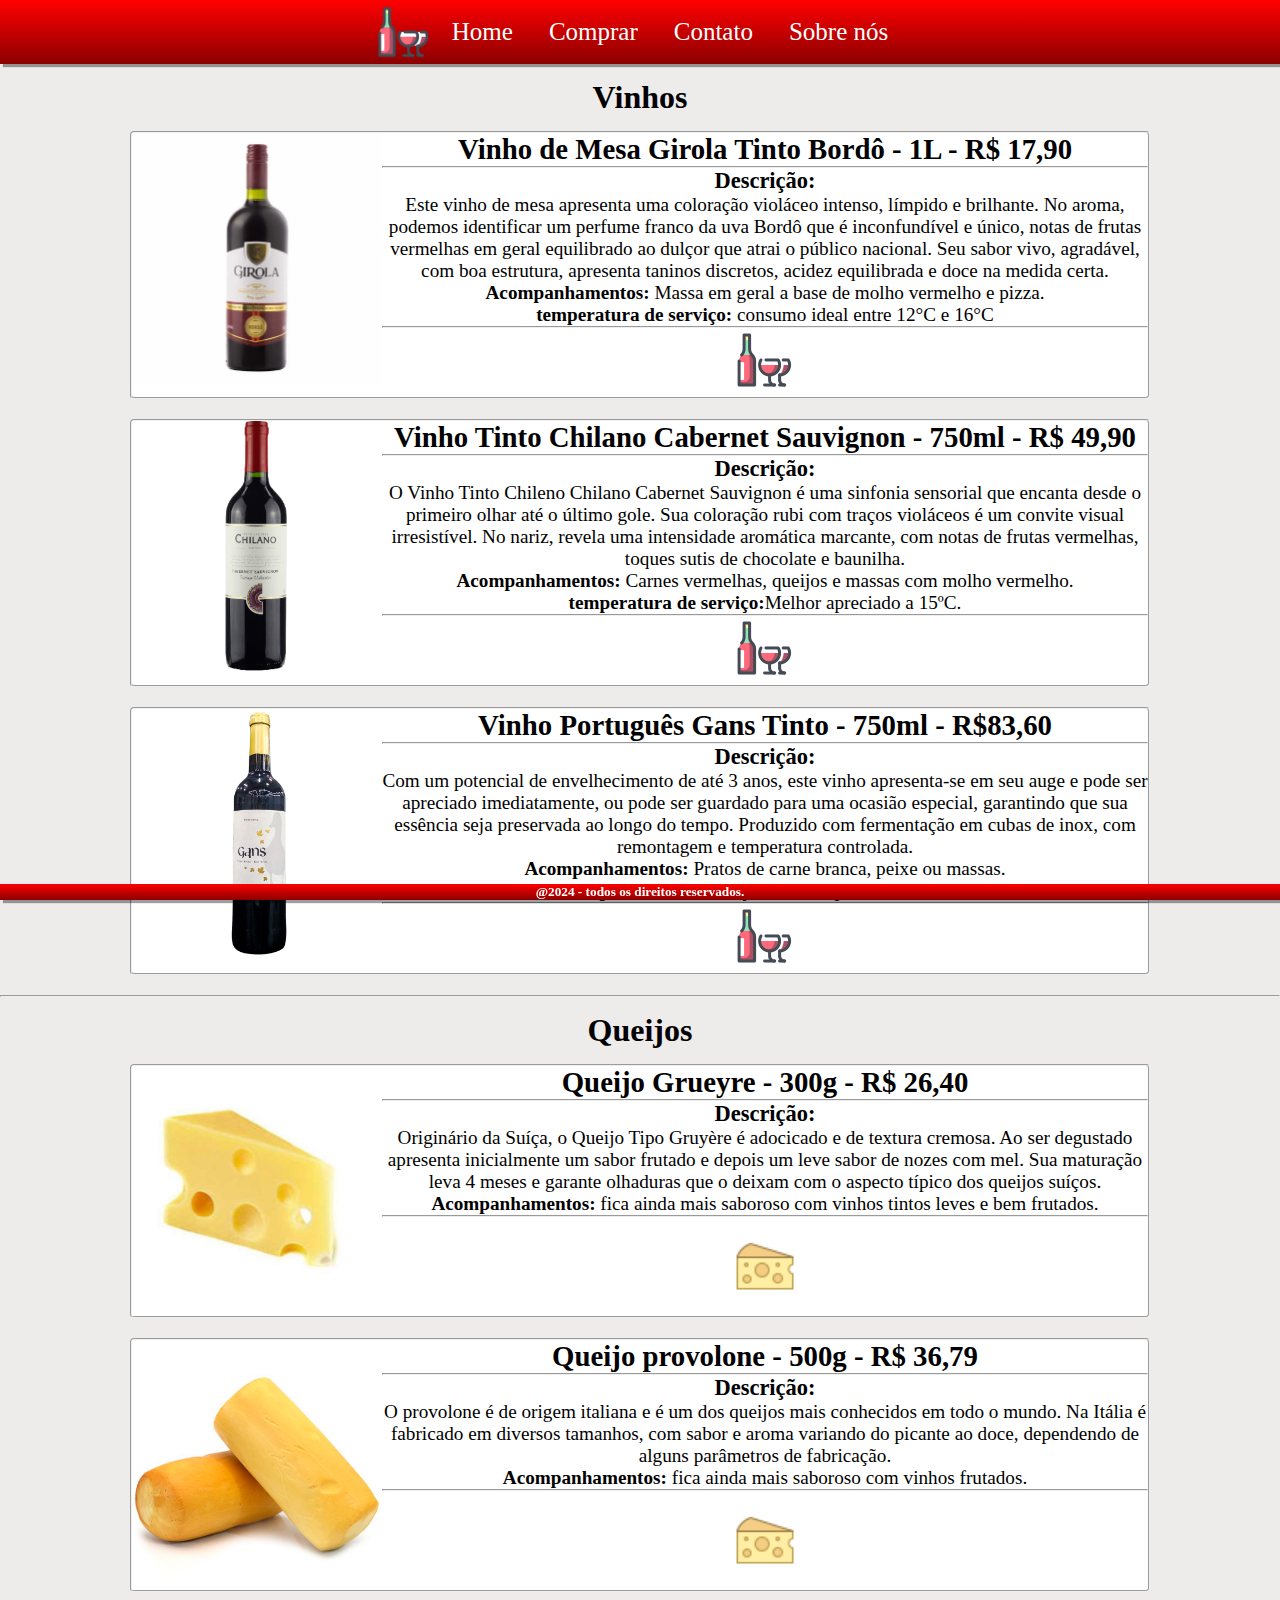
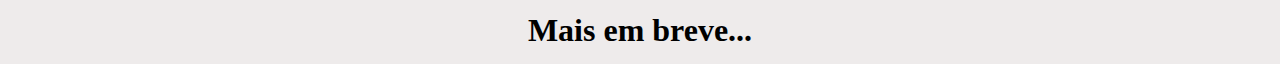
==== Aba_Comprar.html @ a4141d59 "first commit" ====
<!DOCTYPE html>
<html lang="pt-br">
<head>
    <meta charset="UTF-8">
    <meta name="viewport" content="width=device-width, initial-scale=1.0">
    <link rel="shortcut icon" href="./Imgs/icone_vinho.png">
    <title>Vinheria</title>
    <link rel="stylesheet" href="./PersonalizaçãoSite.css">
</head>
<body>
    <header>
        <img src="./Imgs/icone_vinho.png" width="60px">
        <a href="./Vinheria_home.html" data-text="home">Home</a>
        <a href="./Aba_Comprar.html" data-text="Comprar">Comprar</a>
        <a href="#" data-text="Contato">Contato</a>
        <a href="#" data-text="Sobre nós">Sobre nós</a>
        
    </header>

    <h1>Vinhos</h1>

    <center>
    <a href="./Comprar_girola.html">
    <fieldset>
        <td><img src="./Imgs/Vinho_Girola.jpg" align="left" width="250px"></td>
        <td><h2>Vinho de Mesa Girola Tinto Bordô - 1L - R$ 17,90 </h2></td>
        <hr>
        <h3> Descrição: </h3>
        <td>Este vinho de mesa apresenta uma coloração violáceo intenso, límpido e brilhante.

            No aroma, podemos identificar um perfume franco da uva Bordô que é inconfundível e único, notas de frutas vermelhas em geral equilibrado ao dulçor que atrai o público nacional.
            
            Seu sabor vivo, agradável, com boa estrutura, apresenta taninos discretos, acidez equilibrada e doce na medida certa.
            
             
            <p>
            <strong>Acompanhamentos:</strong> Massa em geral a base de molho vermelho e pizza.
            </p>
            <strong>temperatura de serviço:</strong> consumo ideal entre 12°C e 16°C</td>
            <hr> 
        <img src="Imgs/icone_vinho.png">
            </div>
    </fieldset>
    </a>

<p></p>
    <a href="#">
    <fieldset>
        <td><img src="./Imgs/Vinho_Chilano.jpg" align="left" width="250px"></td>
        <td><h2>Vinho Tinto Chilano Cabernet Sauvignon - 750ml - R$ 49,90</h2></td>
        <hr>
        <h3> Descrição: </h3>
        <td>O Vinho Tinto Chileno Chilano Cabernet Sauvignon é uma sinfonia sensorial que encanta desde o primeiro olhar até o último gole. Sua coloração rubi com traços violáceos é um convite visual irresistível. No nariz, revela uma intensidade aromática marcante, com notas de frutas vermelhas, toques sutis de chocolate e baunilha.
             
            <p>
            <strong>Acompanhamentos:</strong> Carnes vermelhas, queijos e massas com molho vermelho.
            </p>
            <strong>temperatura de serviço:</strong>Melhor apreciado a 15ºC.</td>
            <hr> 
        <img src="Imgs/icone_vinho.png">
            </div>
    </fieldset>
    </a>

    <a href="#">
    <fieldset>
        <td><img src="./Imgs/vinho_gans.jpg" align="left" width="250px"></td>
        <td><h2>Vinho Português Gans Tinto - 750ml - R$83,60</h2></td>
        <hr>
        <h3> Descrição: </h3>
        <td>Com um potencial de envelhecimento de até 3 anos, este vinho apresenta-se em seu auge e pode ser apreciado imediatamente, ou pode ser guardado para uma ocasião especial, garantindo que sua essência seja preservada ao longo do tempo.

            Produzido com fermentação em cubas de inox, com remontagem e temperatura controlada.
            <p>
            <strong>Acompanhamentos:</strong> Pratos de carne branca, peixe ou massas.
            </p>
            <strong>temperatura de serviço:</strong>Melhor apreciado a 16ºC.</td>
            <hr> 
        <img src="Imgs/icone_vinho.png">
            </div>
    </fieldset>
    </a>
</center>

<hr>
<h1>Queijos</h1>
<center>
    <a href="#">
    <fieldset>
        <td><img src="./Imgs/queijo_gruyere.jpg" align="left" width="250px"></td>
        <td><h2>Queijo Grueyre - 300g - R$ 26,40 </h2></td>
        <hr>
        <h3> Descrição: </h3>
        <td>Originário da Suíça, o Queijo Tipo Gruyère é adocicado e de textura cremosa. Ao ser degustado apresenta inicialmente um sabor frutado e depois um leve sabor de nozes com mel. Sua maturação leva 4 meses e garante olhaduras que o deixam com o aspecto típico dos queijos suíços.
             
            <p>
            <strong>Acompanhamentos:</strong> fica ainda mais saboroso com vinhos tintos leves e bem frutados.
            </p>
            </td>
            <hr> 
       <div id="espaço_cima"> <img src="Imgs/icone_queijo.png" width="60px"> </div>
            </div>
    </fieldset>
    </a>

    <a href="#">
    <fieldset>
        <td><img src="./Imgs/queijo_provolone.jpg" align="left" width="250px"></td>
        <td><h2>Queijo provolone - 500g - R$ 36,79 </h2></td>
        <hr>
        <h3> Descrição: </h3>
        <td>O provolone é de origem italiana e é um dos queijos mais conhecidos em todo o mundo. Na Itália é fabricado em diversos tamanhos, com sabor e aroma variando do picante ao doce, dependendo de alguns parâmetros de fabricação.

            <p>
            <strong>Acompanhamentos:</strong> fica ainda mais saboroso com vinhos frutados.
            </p>
            </td>
            <hr> 
       <div id="espaço_cima"> <img src="Imgs/icone_queijo.png" width="60px"> </div>
            </div>
    </fieldset>
    </a>
<h1>Mais em breve...</h1>
</center>
    <footer>
        <h5>@2024 - todos os direitos reservados.</h5>
    </footer>
</body>
</html>
---- PersonalizaçãoSite.css ----
*{
    margin: 0;
    padding: 0;
    box-sizing: border-box;
    font-family:'Times New Roman', Times, serif;
    
}
header{background-image: linear-gradient( red, darkred);
justify-content: center;
align-items: center;
display: flex;
box-shadow: 3px 3px 1px 0px #00000060;
}

body{
   justify-content: center;
   text-align: center;
    align-items: center;
    background-color: rgb(238, 235, 235);
}


header a {
    position: relative;
    display: inline-block;
    color: #fff;
    font-size: 25px;
    text-decoration: none;
    padding: 18px;
    background-image: linear-gradient(rgb(red),rgb(darkred));
    transition: 0.5s;
}

header a:hover{
background-image: linear-gradient(rgb(198, 3, 3), rgb(77, 0, 0));
font-size:30px;
transition: all ease-in-out 0.5s;
}

footer{background-image: linear-gradient( red, darkred);
    justify-content: center;
    align-items: center;
    box-shadow: 3px 3px 1px 0px #00000060;
    color: #fff;
   position: fixed;
    bottom: 0%;
    width: 100%;
   
    
    }


 fieldset{
    text-align: center;
    border-radius: 4px;
    width: 1020px;
    transition: 1s;
    background-color: #ffffff;
    font-size: larger;
    margin-bottom: 20px;
}
fieldset:hover{
    width: 1040px;
    transition: 1s;
    background-color: darkred;
    color: #fff;
    box-shadow: 0 6px 8px 0 red, 0 8px 12px 0 darkred;
    
}

fieldset:hover h2{
    transition: 1s;
    color: gold;
}
h1{
    text-align: center;
    margin-top: 15px;
    margin-bottom: 15px;

}


button:hover{
    box-shadow: 0 12px 16px 0 rgba(0,0,0,0.24), 0 17px 50px 0 rgba(0,0,0,0.19);

}

#espaço_cima{
    margin-top: 20px;
}

a{
    text-decoration: none;
    color: black;
}

#select_personalizado select{
    background-image: linear-gradient(red,darkred);
    color: gold;
    border-radius: 20px;
}
#select_personalizado {
    color: darkred;
    margin-top: 25px;
    margin-bottom: 25px;
    
}


#botao_compra button{
background-image: linear-gradient(red,darkred); /* Green */
  border: none;
  color: white;
  padding: 15px 32px;
  text-align: center;
  text-decoration: none;
  display: inline-block;
  font-size: 16px;
  border-radius: 20px;
  transition: 0.5s;
}

#botao_compra button:hover{
    background-image: linear-gradient(rgb(198, 3, 3), rgb(77, 0, 0)); /* Green */
    font-size:20px;
    transition: all ease-in-out 0.5s;
}

#botao_compra{
    margin-bottom: 25px;
}
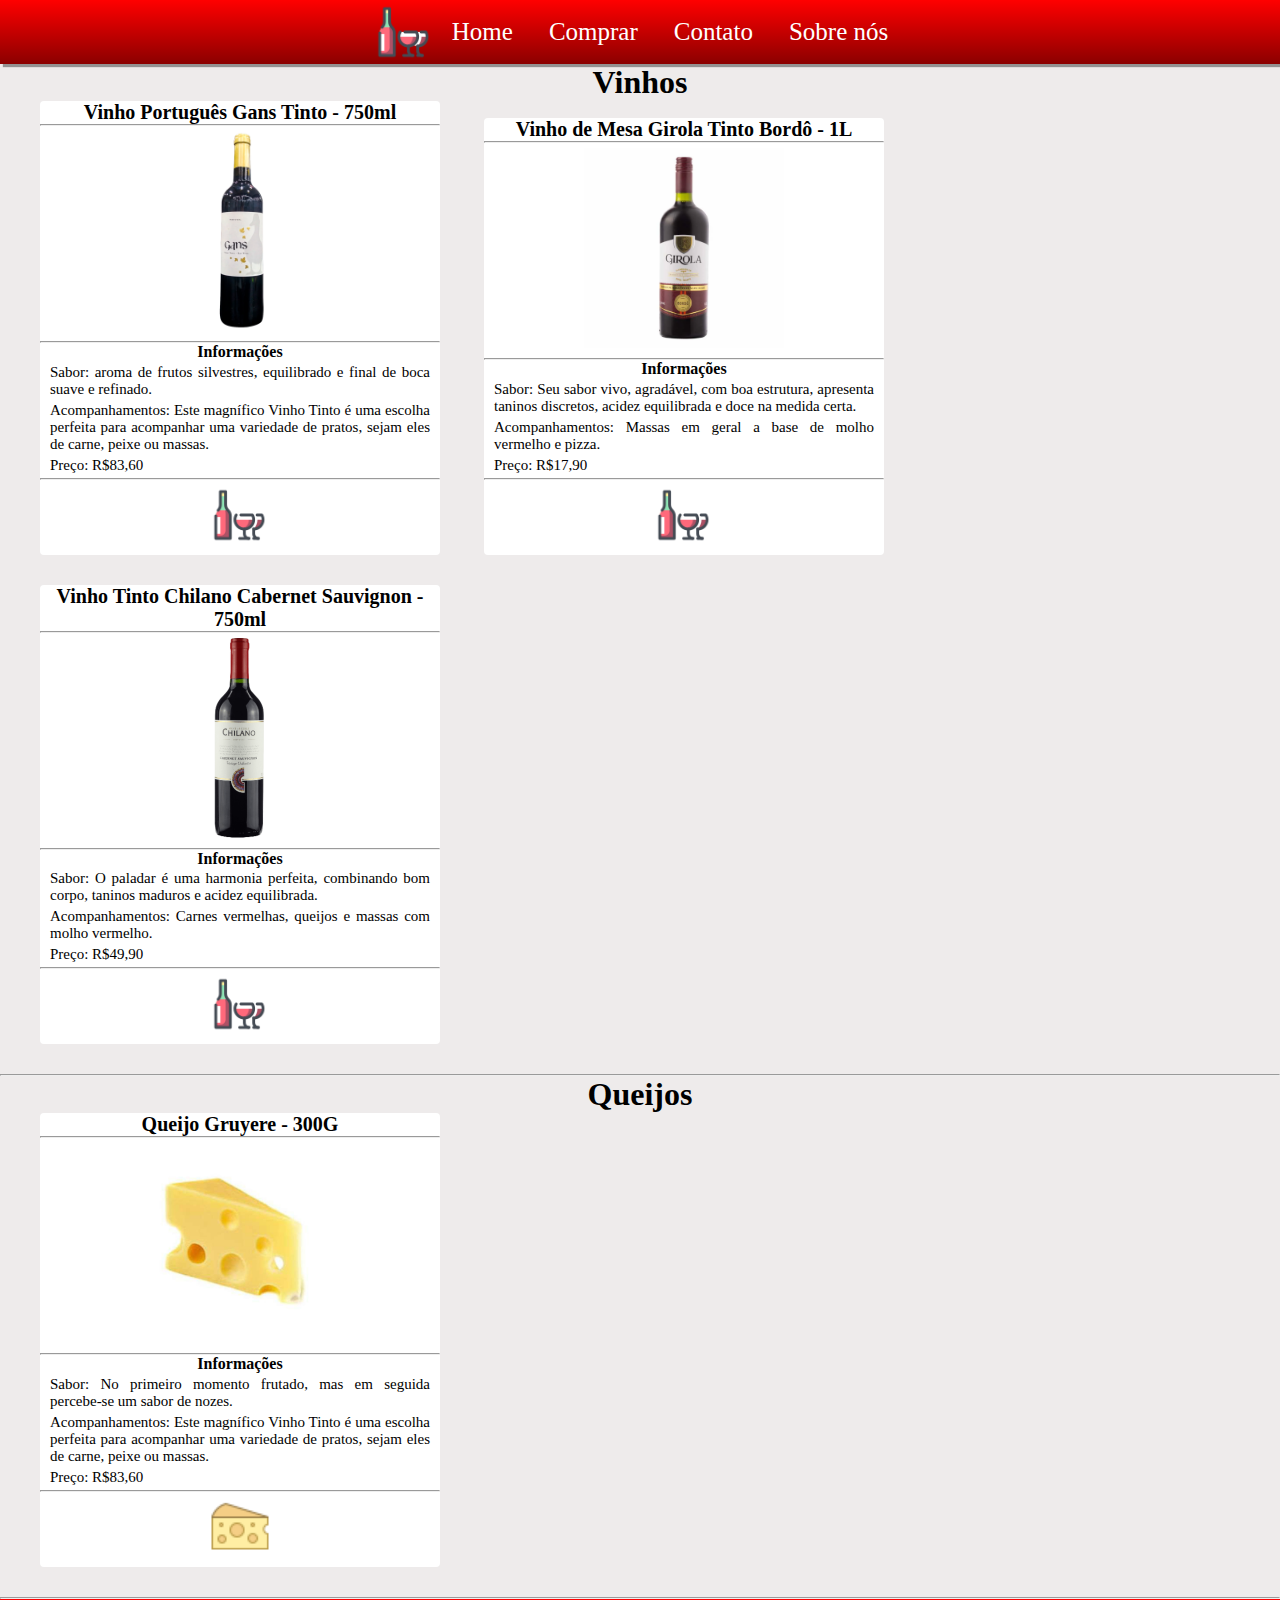
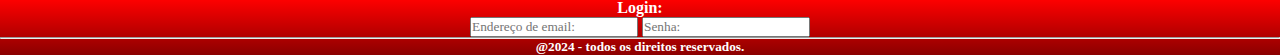
==== commit b7a26de0: "Prj_Vinharia" ====
--- a/Aba_Comprar.html
+++ b/Aba_Comprar.html
@@ -5,124 +5,82 @@
     <meta name="viewport" content="width=device-width, initial-scale=1.0">
     <link rel="shortcut icon" href="./Imgs/icone_vinho.png">
     <title>Vinheria</title>
-    <link rel="stylesheet" href="./PersonalizaçãoSite.css">
+    <link rel="stylesheet" href="./css/styles.css">
 </head>
 <body>
-    <header>
+    <div id="menu">
+    <nav>
         <img src="./Imgs/icone_vinho.png" width="60px">
         <a href="./Vinheria_home.html" data-text="home">Home</a>
-        <a href="./Aba_Comprar.html" data-text="Comprar">Comprar</a>
+        <a href="./Nova_aba_compras.html" data-text="Comprar">Comprar</a>
         <a href="#" data-text="Contato">Contato</a>
         <a href="#" data-text="Sobre nós">Sobre nós</a>
+    </div>
         
-    </header>
-
+    </nav>
     <h1>Vinhos</h1>
 
-    <center>
-    <a href="./Comprar_girola.html">
-    <fieldset>
-        <td><img src="./Imgs/Vinho_Girola.jpg" align="left" width="250px"></td>
-        <td><h2>Vinho de Mesa Girola Tinto Bordô - 1L - R$ 17,90 </h2></td>
+    <div id="card">
+        <h2> Vinho Português Gans Tinto - 750ml </h2>
         <hr>
-        <h3> Descrição: </h3>
-        <td>Este vinho de mesa apresenta uma coloração violáceo intenso, límpido e brilhante.
+        <img src="./Imgs/vinho_gans.jpg">
+        <hr>
+        <h3>Informações</h3>
+       <h4><strong>Sabor: </strong>aroma de frutos silvestres, equilibrado e final de boca suave e refinado.</h4>
+       <h4><strong>Acompanhamentos: </strong>Este magnífico Vinho Tinto é uma escolha perfeita para acompanhar uma variedade de pratos, sejam eles de carne, peixe ou massas. </strong></h4>
+       <h4><strong>Preço: </strong> R$83,60 </strong></h4>
+       <hr>
+      <div id="pequeno_icone"><img src="./Imgs/icone_vinho.png"></div>
+    </div>
 
-            No aroma, podemos identificar um perfume franco da uva Bordô que é inconfundível e único, notas de frutas vermelhas em geral equilibrado ao dulçor que atrai o público nacional.
-            
-            Seu sabor vivo, agradável, com boa estrutura, apresenta taninos discretos, acidez equilibrada e doce na medida certa.
-            
-             
-            <p>
-            <strong>Acompanhamentos:</strong> Massa em geral a base de molho vermelho e pizza.
-            </p>
-            <strong>temperatura de serviço:</strong> consumo ideal entre 12°C e 16°C</td>
-            <hr> 
-        <img src="Imgs/icone_vinho.png">
-            </div>
-    </fieldset>
-    </a>
+    <div id="card">
+        <h2>Vinho de Mesa Girola Tinto Bordô - 1L </h2>
+        <hr>
+        <img src="./Imgs/Vinho_Girola.jpg">
+        <hr>
+        <h3>Informações</h3>
+       <h4><strong>Sabor: </strong>Seu sabor vivo, agradável, com boa estrutura, apresenta taninos discretos, acidez equilibrada e doce na medida certa.</h4>
+       <h4><strong>Acompanhamentos: </strong>Massas em geral a base de molho vermelho e pizza. </strong></h4>
+       <h4><strong>Preço: </strong> R$17,90 </strong></h4>
+       <hr>
+       <div id="pequeno_icone"><img src="./Imgs/icone_vinho.png"></div>
+    </div>
 
-<p></p>
-    <a href="#">
-    <fieldset>
-        <td><img src="./Imgs/Vinho_Chilano.jpg" align="left" width="250px"></td>
-        <td><h2>Vinho Tinto Chilano Cabernet Sauvignon - 750ml - R$ 49,90</h2></td>
+    <div id="card">
+        <h2> Vinho Tinto Chilano Cabernet Sauvignon - 750ml </h2>
         <hr>
-        <h3> Descrição: </h3>
-        <td>O Vinho Tinto Chileno Chilano Cabernet Sauvignon é uma sinfonia sensorial que encanta desde o primeiro olhar até o último gole. Sua coloração rubi com traços violáceos é um convite visual irresistível. No nariz, revela uma intensidade aromática marcante, com notas de frutas vermelhas, toques sutis de chocolate e baunilha.
-             
-            <p>
-            <strong>Acompanhamentos:</strong> Carnes vermelhas, queijos e massas com molho vermelho.
-            </p>
-            <strong>temperatura de serviço:</strong>Melhor apreciado a 15ºC.</td>
-            <hr> 
-        <img src="Imgs/icone_vinho.png">
-            </div>
-    </fieldset>
-    </a>
+        <img src="./Imgs/Vinho_Chilano.jpg">
+        <hr>
+        <h3>Informações</h3>
+       <h4><strong>Sabor: </strong>O paladar é uma harmonia perfeita, combinando bom corpo, taninos maduros e acidez equilibrada.</h4>
+       <h4><strong>Acompanhamentos: </strong>Carnes vermelhas, queijos e massas com molho vermelho. </strong></h4>
+       <h4><strong>Preço: </strong> R$49,90 </strong></h4>
+       <hr>
+       <div id="pequeno_icone"><img src="./Imgs/icone_vinho.png"></div>
+    </div>
+    <hr>
+    <h1>Queijos</h1>
+    <div id="card">
+        <h2> Queijo Gruyere - 300G </h2>
+        <hr>
+        <img src="./Imgs/queijo_gruyere.jpg">
+        <hr>
+        <h3>Informações</h3>
+       <h4><strong>Sabor: </strong>No primeiro momento frutado, mas em seguida percebe-se um sabor de nozes.</h4>
+       <h4><strong>Acompanhamentos: </strong>Este magnífico Vinho Tinto é uma escolha perfeita para acompanhar uma variedade de pratos, sejam eles de carne, peixe ou massas. </strong></h4>
+       <h4><strong>Preço: </strong> R$83,60 </strong></h4>
+       <hr>
+      <div id="pequeno_icone"><img src="./Imgs/icone_queijo.png"></div>
+    </div>
 
-    <a href="#">
-    <fieldset>
-        <td><img src="./Imgs/vinho_gans.jpg" align="left" width="250px"></td>
-        <td><h2>Vinho Português Gans Tinto - 750ml - R$83,60</h2></td>
+    </div>
+    <hr>
+
+    <footer>
+        <h4>Login:</h4>
+        <input type="text" placeholder="Endereço de email:">
+        <input type="password" placeholder="Senha:">
         <hr>
-        <h3> Descrição: </h3>
-        <td>Com um potencial de envelhecimento de até 3 anos, este vinho apresenta-se em seu auge e pode ser apreciado imediatamente, ou pode ser guardado para uma ocasião especial, garantindo que sua essência seja preservada ao longo do tempo.
-
-            Produzido com fermentação em cubas de inox, com remontagem e temperatura controlada.
-            <p>
-            <strong>Acompanhamentos:</strong> Pratos de carne branca, peixe ou massas.
-            </p>
-            <strong>temperatura de serviço:</strong>Melhor apreciado a 16ºC.</td>
-            <hr> 
-        <img src="Imgs/icone_vinho.png">
-            </div>
-    </fieldset>
-    </a>
-</center>
-
-<hr>
-<h1>Queijos</h1>
-<center>
-    <a href="#">
-    <fieldset>
-        <td><img src="./Imgs/queijo_gruyere.jpg" align="left" width="250px"></td>
-        <td><h2>Queijo Grueyre - 300g - R$ 26,40 </h2></td>
-        <hr>
-        <h3> Descrição: </h3>
-        <td>Originário da Suíça, o Queijo Tipo Gruyère é adocicado e de textura cremosa. Ao ser degustado apresenta inicialmente um sabor frutado e depois um leve sabor de nozes com mel. Sua maturação leva 4 meses e garante olhaduras que o deixam com o aspecto típico dos queijos suíços.
-             
-            <p>
-            <strong>Acompanhamentos:</strong> fica ainda mais saboroso com vinhos tintos leves e bem frutados.
-            </p>
-            </td>
-            <hr> 
-       <div id="espaço_cima"> <img src="Imgs/icone_queijo.png" width="60px"> </div>
-            </div>
-    </fieldset>
-    </a>
-
-    <a href="#">
-    <fieldset>
-        <td><img src="./Imgs/queijo_provolone.jpg" align="left" width="250px"></td>
-        <td><h2>Queijo provolone - 500g - R$ 36,79 </h2></td>
-        <hr>
-        <h3> Descrição: </h3>
-        <td>O provolone é de origem italiana e é um dos queijos mais conhecidos em todo o mundo. Na Itália é fabricado em diversos tamanhos, com sabor e aroma variando do picante ao doce, dependendo de alguns parâmetros de fabricação.
-
-            <p>
-            <strong>Acompanhamentos:</strong> fica ainda mais saboroso com vinhos frutados.
-            </p>
-            </td>
-            <hr> 
-       <div id="espaço_cima"> <img src="Imgs/icone_queijo.png" width="60px"> </div>
-            </div>
-    </fieldset>
-    </a>
-<h1>Mais em breve...</h1>
-</center>
-    <footer>
         <h5>@2024 - todos os direitos reservados.</h5>
     </footer>
 </body>
--- a/css/styles.css
+++ b/css/styles.css
@@ -0,0 +1,151 @@
+*{
+    margin: 0;
+    padding: 0;
+    box-sizing: border-box;
+    font-family:'Times New Roman', Times, serif;
+    
+}
+#menu nav{background-image: linear-gradient( red, darkred);
+justify-content: center;
+align-items: center;
+display: flex;
+box-shadow: 3px 3px 1px 0px #00000060;
+}
+
+#menu nav a {
+    position: relative;
+    display: inline-block;
+    color: #fff;
+    font-size: 25px;
+    text-decoration: none;
+    padding: 18px;
+    background-image: linear-gradient(rgb(red),rgb(darkred));
+    transition: 0.5s;
+}
+
+#menu nav a:hover{
+background-image: linear-gradient(rgb(198, 3, 3), rgb(77, 0, 0));
+font-size:30px;
+transition: all ease-in-out 0.5s;
+}
+
+body{
+    justify-content: center;
+     background-color: rgb(238, 235, 235);
+ }
+footer{background-image: linear-gradient( red, darkred);
+    align-items: center;
+    box-shadow: 3px 3px 1px 0px #00000060;
+    color: #fff;
+    bottom: 0%;
+    margin-bottom: 0;
+    width: 100%;
+    text-align: center;
+   
+    
+    }
+
+    h1{
+        text-align: center;
+    }
+
+    #card{
+        text-align: center;
+        border-radius: 4px;
+        width: 400px;
+        transition: 1s;
+        background-color: #ffffff;
+        font-size: larger;
+        margin-bottom: 30px;
+        display: inline-block;
+        margin-left: 40px;
+        cursor: pointer;
+    }
+    
+    #card h2{
+        font-size: 20px;
+    }
+    
+    #card h3{
+        font-size: 16px;
+        margin-bottom: 2.5px;
+    }
+    
+    #card h4{
+        font-size: 15px;
+        margin-left: 10px;
+        margin-right: 10px;
+        text-align: justify;
+        font-weight: lighter;
+        margin-bottom: 4px;
+    }
+    
+    
+    #card img{
+        width: 200px;
+        margin-top: 5px;
+        margin-bottom: 5px;
+    
+    }
+    #pequeno_icone img{
+        width:60px
+    }
+    
+    #card:hover{
+        transition: 1s;
+        background-color: darkred;
+        color: #fff;
+        box-shadow: 0 6px 8px 0 red, 0 8px 12px 0 darkred;
+        
+    }
+    
+    #card:hover h2 {
+        transition: 1s;
+        color: gold;
+    }
+    #card:hover h3 {
+        transition: 1s;
+        color: gold;
+    }
+    #card:hover strong {
+        transition: 1s;
+        color: gold;
+    }
+
+    
+#select_personalizado select{
+    background-image: linear-gradient(red,darkred);
+    color: gold;
+    border-radius: 20px;
+}
+#select_personalizado {
+    color: darkred;
+    margin-top: 25px;
+    margin-bottom: 25px;
+    
+}
+
+
+#botao_compra button{
+background-image: linear-gradient(red,darkred); /* Green */
+  border: none;
+  color: white;
+  padding: 15px 32px;
+  text-align: center;
+  text-decoration: none;
+  display: inline-block;
+  font-size: 16px;
+  border-radius: 20px;
+  transition: 0.5s;
+}
+
+#botao_compra button:hover{
+    background-image: linear-gradient(rgb(198, 3, 3), rgb(77, 0, 0)); /* Green */
+    font-size:20px;
+    transition: all ease-in-out 0.5s;
+}
+
+#botao_compra{
+    margin-bottom: 25px;
+}
+
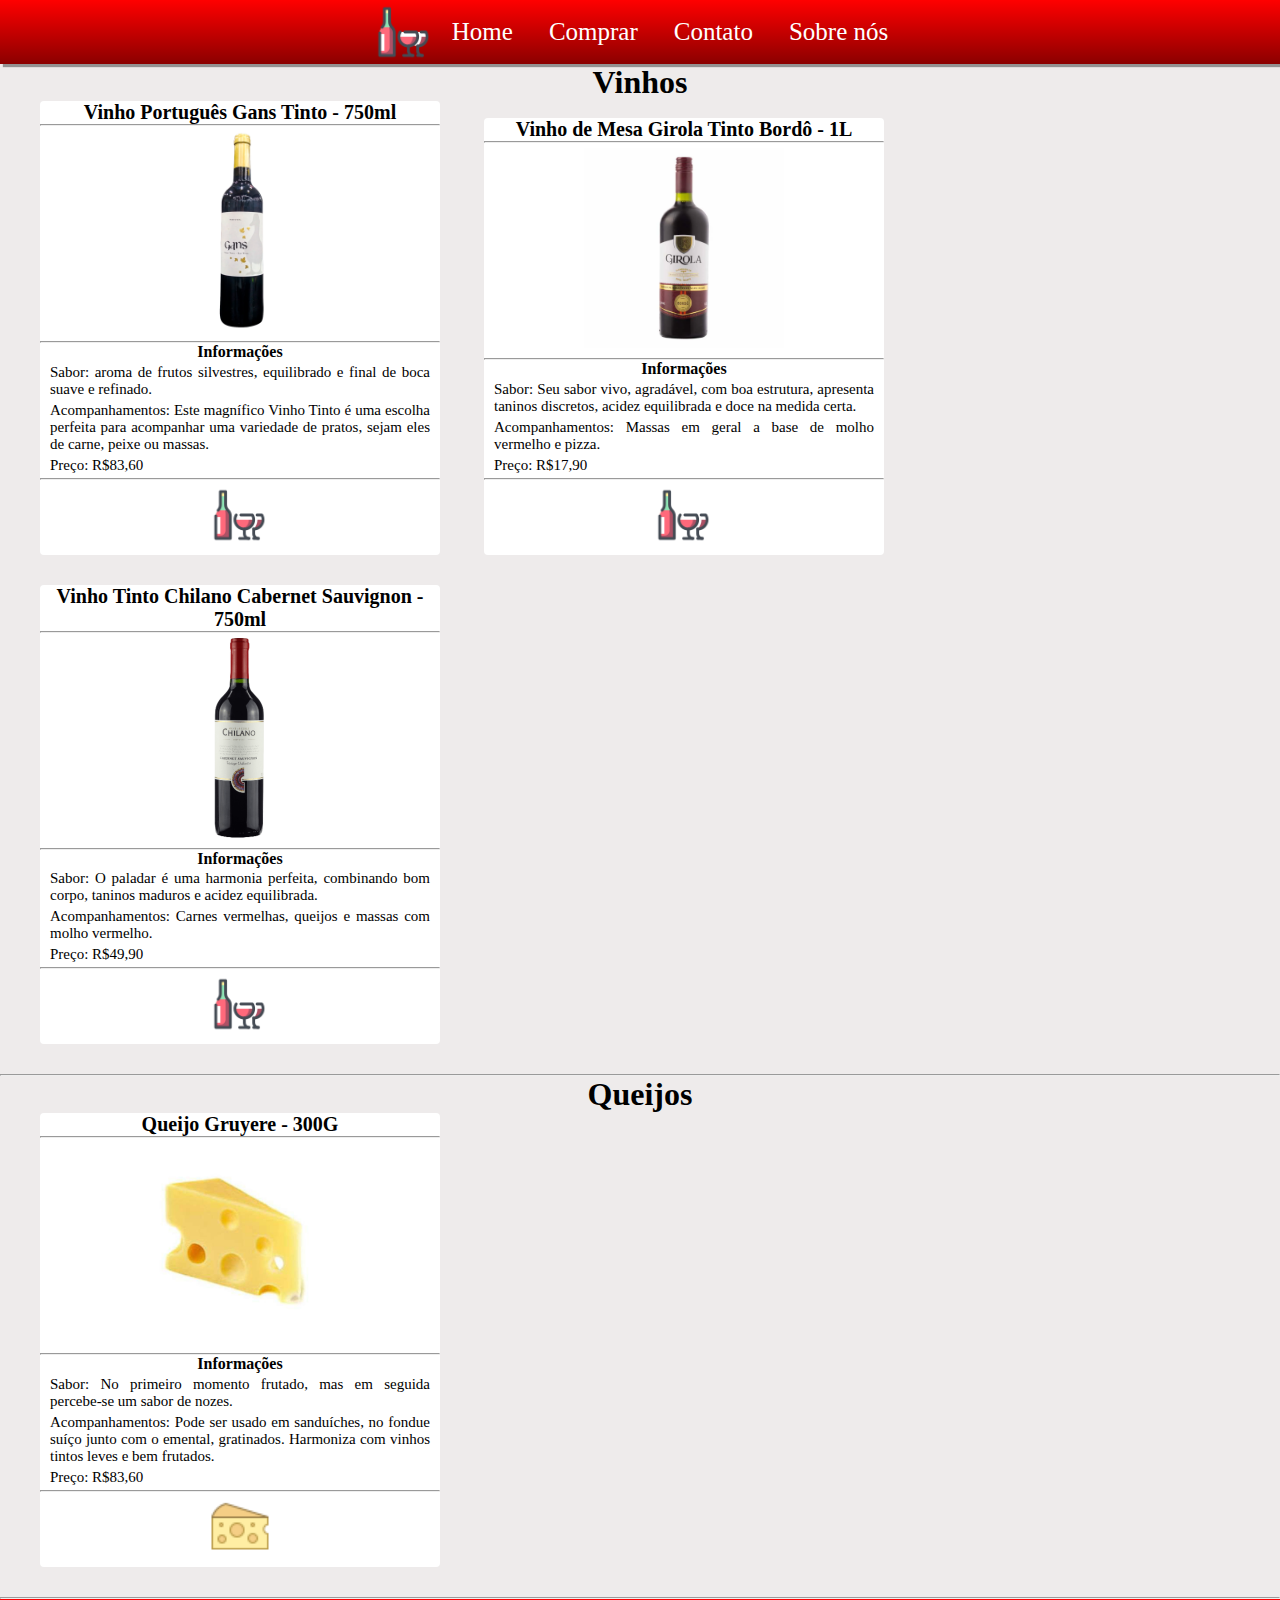
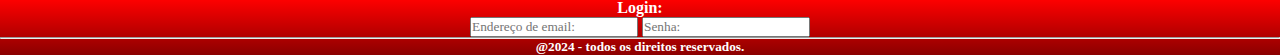
==== commit fc749288: "Update Aba_Comprar.html" ====
--- a/Aba_Comprar.html
+++ b/Aba_Comprar.html
@@ -11,8 +11,8 @@
     <div id="menu">
     <nav>
         <img src="./Imgs/icone_vinho.png" width="60px">
-        <a href="./Vinheria_home.html" data-text="home">Home</a>
-        <a href="./Nova_aba_compras.html" data-text="Comprar">Comprar</a>
+        <a href="./index.html" data-text="home">Home</a>
+        <a href="./Aba_Comprar.html" data-text="Comprar">Comprar</a>
         <a href="#" data-text="Contato">Contato</a>
         <a href="#" data-text="Sobre nós">Sobre nós</a>
     </div>
@@ -67,7 +67,7 @@
         <hr>
         <h3>Informações</h3>
        <h4><strong>Sabor: </strong>No primeiro momento frutado, mas em seguida percebe-se um sabor de nozes.</h4>
-       <h4><strong>Acompanhamentos: </strong>Este magnífico Vinho Tinto é uma escolha perfeita para acompanhar uma variedade de pratos, sejam eles de carne, peixe ou massas. </strong></h4>
+       <h4><strong>Acompanhamentos: </strong>Pode ser usado em sanduíches, no fondue suíço junto com o emental, gratinados. Harmoniza com vinhos tintos leves e bem frutados. </strong></h4>
        <h4><strong>Preço: </strong> R$83,60 </strong></h4>
        <hr>
       <div id="pequeno_icone"><img src="./Imgs/icone_queijo.png"></div>
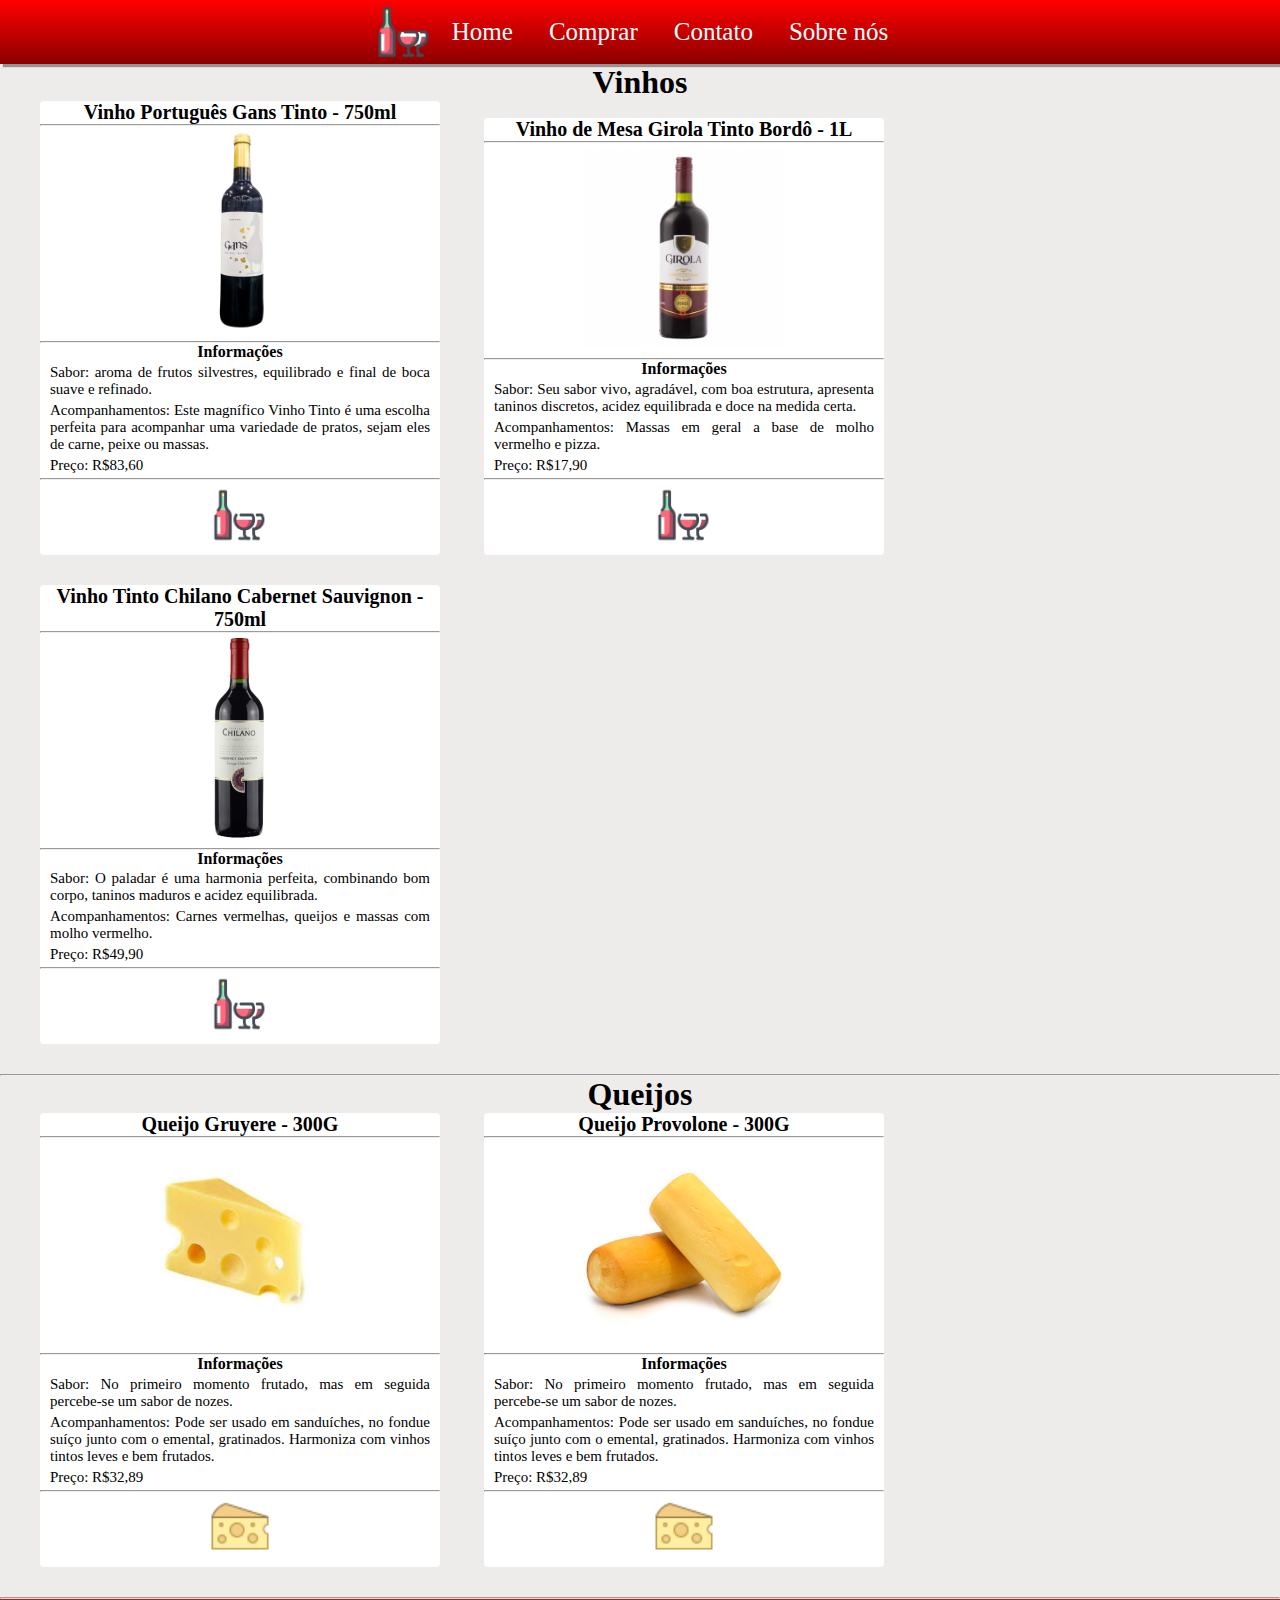
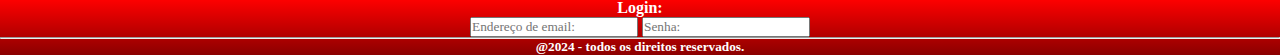
==== commit a04b9f76: "Prj_Vinheria" ====
--- a/Aba_Comprar.html
+++ b/Aba_Comprar.html
@@ -68,11 +68,22 @@
         <h3>Informações</h3>
        <h4><strong>Sabor: </strong>No primeiro momento frutado, mas em seguida percebe-se um sabor de nozes.</h4>
        <h4><strong>Acompanhamentos: </strong>Pode ser usado em sanduíches, no fondue suíço junto com o emental, gratinados. Harmoniza com vinhos tintos leves e bem frutados. </strong></h4>
-       <h4><strong>Preço: </strong> R$83,60 </strong></h4>
+       <h4><strong>Preço: </strong> R$32,89 </strong></h4>
        <hr>
       <div id="pequeno_icone"><img src="./Imgs/icone_queijo.png"></div>
     </div>
 
+     <div id="card">
+        <h2> Queijo Provolone - 300G </h2>
+        <hr>
+        <img src="./Imgs/queijo_provolone.jpg">
+        <hr>
+        <h3>Informações</h3>
+       <h4><strong>Sabor: </strong>No primeiro momento frutado, mas em seguida percebe-se um sabor de nozes.</h4>
+       <h4><strong>Acompanhamentos: </strong>Pode ser usado em sanduíches, no fondue suíço junto com o emental, gratinados. Harmoniza com vinhos tintos leves e bem frutados. </strong></h4>
+       <h4><strong>Preço: </strong> R$32,89 </strong></h4>
+       <hr>
+      <div id="pequeno_icone"><img src="./Imgs/icone_queijo.png"></div>
     </div>
     <hr>
 
--- a/css/styles.css
+++ b/css/styles.css
@@ -146,6 +146,6 @@
 }
 
 #botao_compra{
-    margin-bottom: 25px;
+    margin-bottom: 20px;
 }
 
